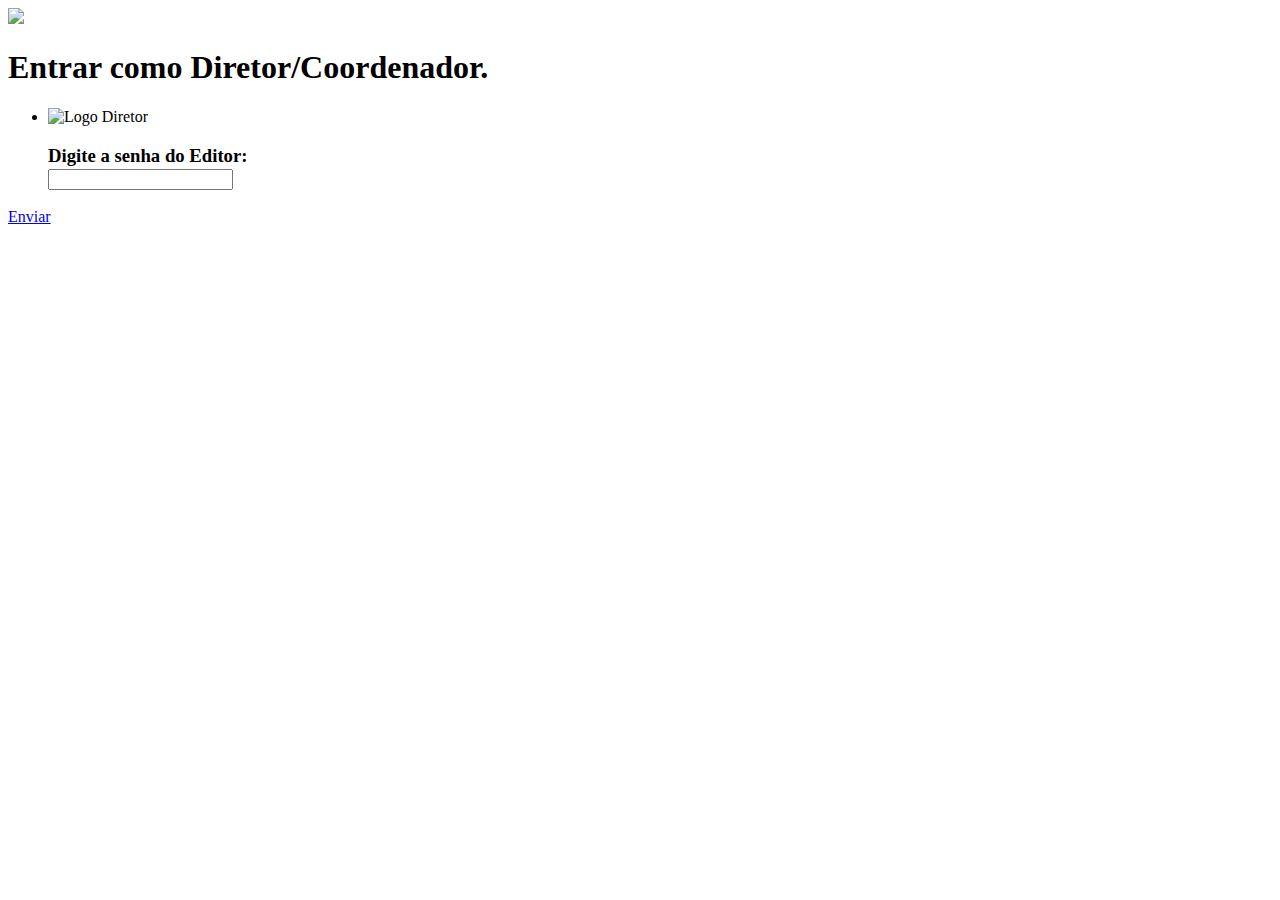
==== acessar/acessar.html @ 9ff22624 "Atualização" ====
<!DOCTYPE html>
<html lang="pt-br">
<head>
    <meta charset="UTF-8">
    <meta name="viewport" content="width=device-width, initial-scale=1.0">
    <link rel="preconnect" href="https://fonts.googleapis.com">
    <link rel="preconnect" href="https://fonts.gstatic.com" crossorigin>
    <link href="https://fonts.googleapis.com/css2?family=Montserrat+Subrayada:wght@400;700&family=Roboto:wght@100;300;400;500;700&display=swap" rel="stylesheet">
    <link rel="preconnect" href="https://fonts.googleapis.com">
    <link rel="preconnect" href="https://fonts.gstatic.com" crossorigin>
    <link href="https://fonts.googleapis.com/css2?family=Montserrat+Subrayada:wght@400;700&family=Montserrat:ital,wght@0,100..900;1,100..900&family=Roboto:wght@100;300;400;500;700&display=swap" rel="stylesheet">
    <link rel="stylesheet" href="acessar.css">
    <title> Acessar Contar </title>
</head>
<body>
    <div class="top"> 
        <img src="/assets/siaac_logo.png" width="30px"> 
    </div>

    <header class="container__user"> 
        <h1> Entrar como Diretor/Coordenador<span>.</span></h1>
    </header>

    <section class="section__user">
        <div class="section__content">
            <ul>
                <li> 
                    <div class="section__image">
                        <img src="/assets/user_editor.png" alt="Logo Diretor" class="user__img">
                    </div>
                    <h3> Digite a senha do Editor: 
                        <div class="password__edit">
                            <input type="text" id="senha" name="senha" required>
                        </div>
                    </h3>
                </li>
        </div> 

        <div class="container__btn">  
            <a href="/menu_principal/menu.html" class="btn"> Enviar </a>
        </div>

    </section> 

</body>
</html>
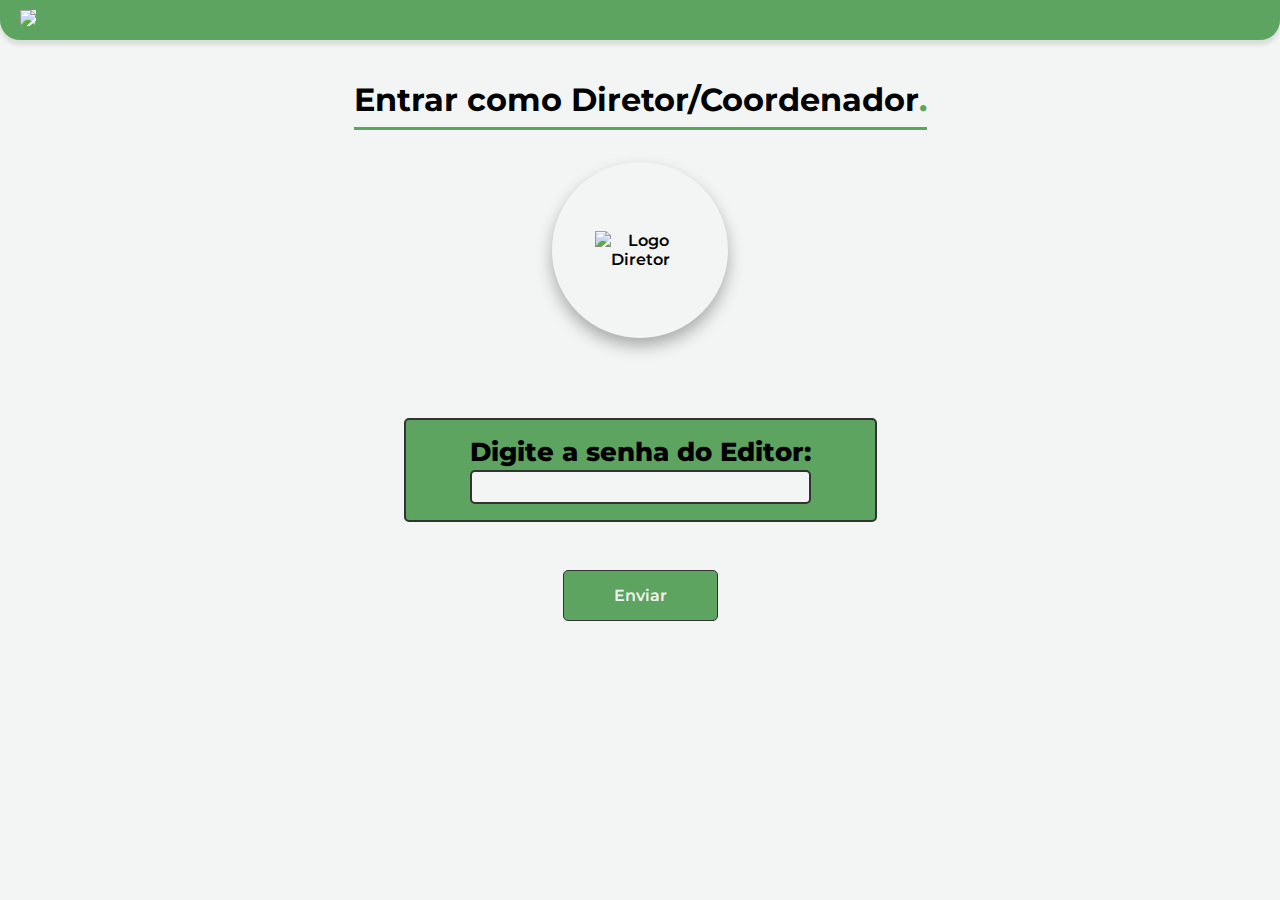
==== commit 2d8299e1: "modifição" ====
--- a/acessar/acessar.html
+++ b/acessar/acessar.html
@@ -14,7 +14,7 @@
 </head>
 <body>
     <div class="top"> 
-        <img src="/assets/siaac_logo.png" width="30px"> 
+        <img src="/SIAAC/assets/siaac_logo.png" width="30px"> 
     </div>
 
     <header class="container__user"> 
@@ -26,7 +26,7 @@
             <ul>
                 <li> 
                     <div class="section__image">
-                        <img src="/assets/user_editor.png" alt="Logo Diretor" class="user__img">
+                        <img src="/SIAAC/assets/user_editor.png" alt="Logo Diretor" class="user__img">
                     </div>
                     <h3> Digite a senha do Editor: 
                         <div class="password__edit">
@@ -37,7 +37,7 @@
         </div> 
 
         <div class="container__btn">  
-            <a href="/menu_principal/menu.html" class="btn"> Enviar </a>
+            <a href="/SIAAC/menu_principal/menu.html" class="btn"> Enviar </a>
         </div>
 
     </section> 
--- a/acessar/acessar.css
+++ b/acessar/acessar.css
@@ -0,0 +1,128 @@
+:root {
+    --color_background: #F3F4F4;
+    --color_primary: #5CA45F;
+    --color_down: #327033;
+    --color_text_black: #333;
+    --color_text_white: #fff;
+    --text_cabaçalho: "Montserrat Subrayada", sans-serif;
+}
+
+* {
+    margin: 0;
+    padding: 0;
+    background-color: var(--color_background);
+    font-family: Arial, sans-serif;
+    text-decoration: none;
+    font-family: "Montserrat", sans-serif;
+    font-weight: 600;
+    list-style: none;
+}
+
+/* Usuário */
+
+.top {
+    background-color: var(--color_primary);
+    padding: 1.8rem;
+    padding: 10px 20px;
+    box-shadow: 0 5px 4px rgba(0, 0, 0, 0.1);
+    position: fixed;
+    top: 0;
+    left: 0;
+    right: 0;
+    z-index: 100;
+    border-radius: 0px 0px 20px 20px;
+}
+
+.container__user{
+    text-align: center;
+}
+
+.container__user h1 {
+    font-weight: 700;
+    margin-top: 5rem;
+    border-bottom: 3px solid var(--color_primary);
+    display: inline-block;
+    padding-bottom: 0.5rem;
+}
+
+.container__user span {
+    color: var(--color_primary);
+    font-weight: 700;
+}
+
+/* Imagens e botões */
+
+.section__user .section__content {
+    padding: 2rem 4rem;
+    text-align: center;
+}
+
+.section__user .section__content ul {
+    display: flex;
+    justify-content: center;
+    align-items: center;
+}
+
+.section__user .section__content ul li .section__image {
+    background-color: var(--white);
+    padding: 2rem;
+    border-radius: 50%;
+    width: 7rem;
+    height: 7rem;
+    display: flex;
+    justify-content: center;
+    align-items: center;
+    box-shadow: 0 0.5rem 1rem rgba(0, 0, 0, 0.3);
+    margin: 0 auto;
+}
+
+.section__user .section__content ul li h3 {
+    font-size: 1.6rem;
+    font-weight: 800;
+    margin: 2rem 0 1rem;
+    margin-top: 5rem;
+}
+
+.section__user .section__content h3 {
+    background-color: var(--color_primary);
+    padding: 1rem 4rem;
+    border-radius: 5px;
+    border: 2px solid var(--color_text_black);
+}
+
+.password__edit {
+    background-color: var(--color_primary);
+}
+
+input[type="text"]{
+    width: 100%;
+    padding: 7px;
+    border: 2px solid var(--color_text_black);
+    border-radius: 5px;
+    box-sizing: border-box;
+    font-weight: 500px;
+}
+
+.section__user .user__img {
+    width: 80%;
+}
+
+.container__btn {
+    display: flex;
+    justify-content: center;
+}
+
+.container__btn .btn {
+    padding: 15px 50px;
+    background-color: var(--color_primary);
+    border: 1px solid var(--color_text_black);
+    color: var(--color_background);
+    border-radius: 5px;
+    cursor: pointer;
+    transition: backgound-color 0.3s;
+}
+
+.container__btn .btn:hover {
+    background-color: var(--color_down);
+    border: 1px solid var(--color_text_black);
+}